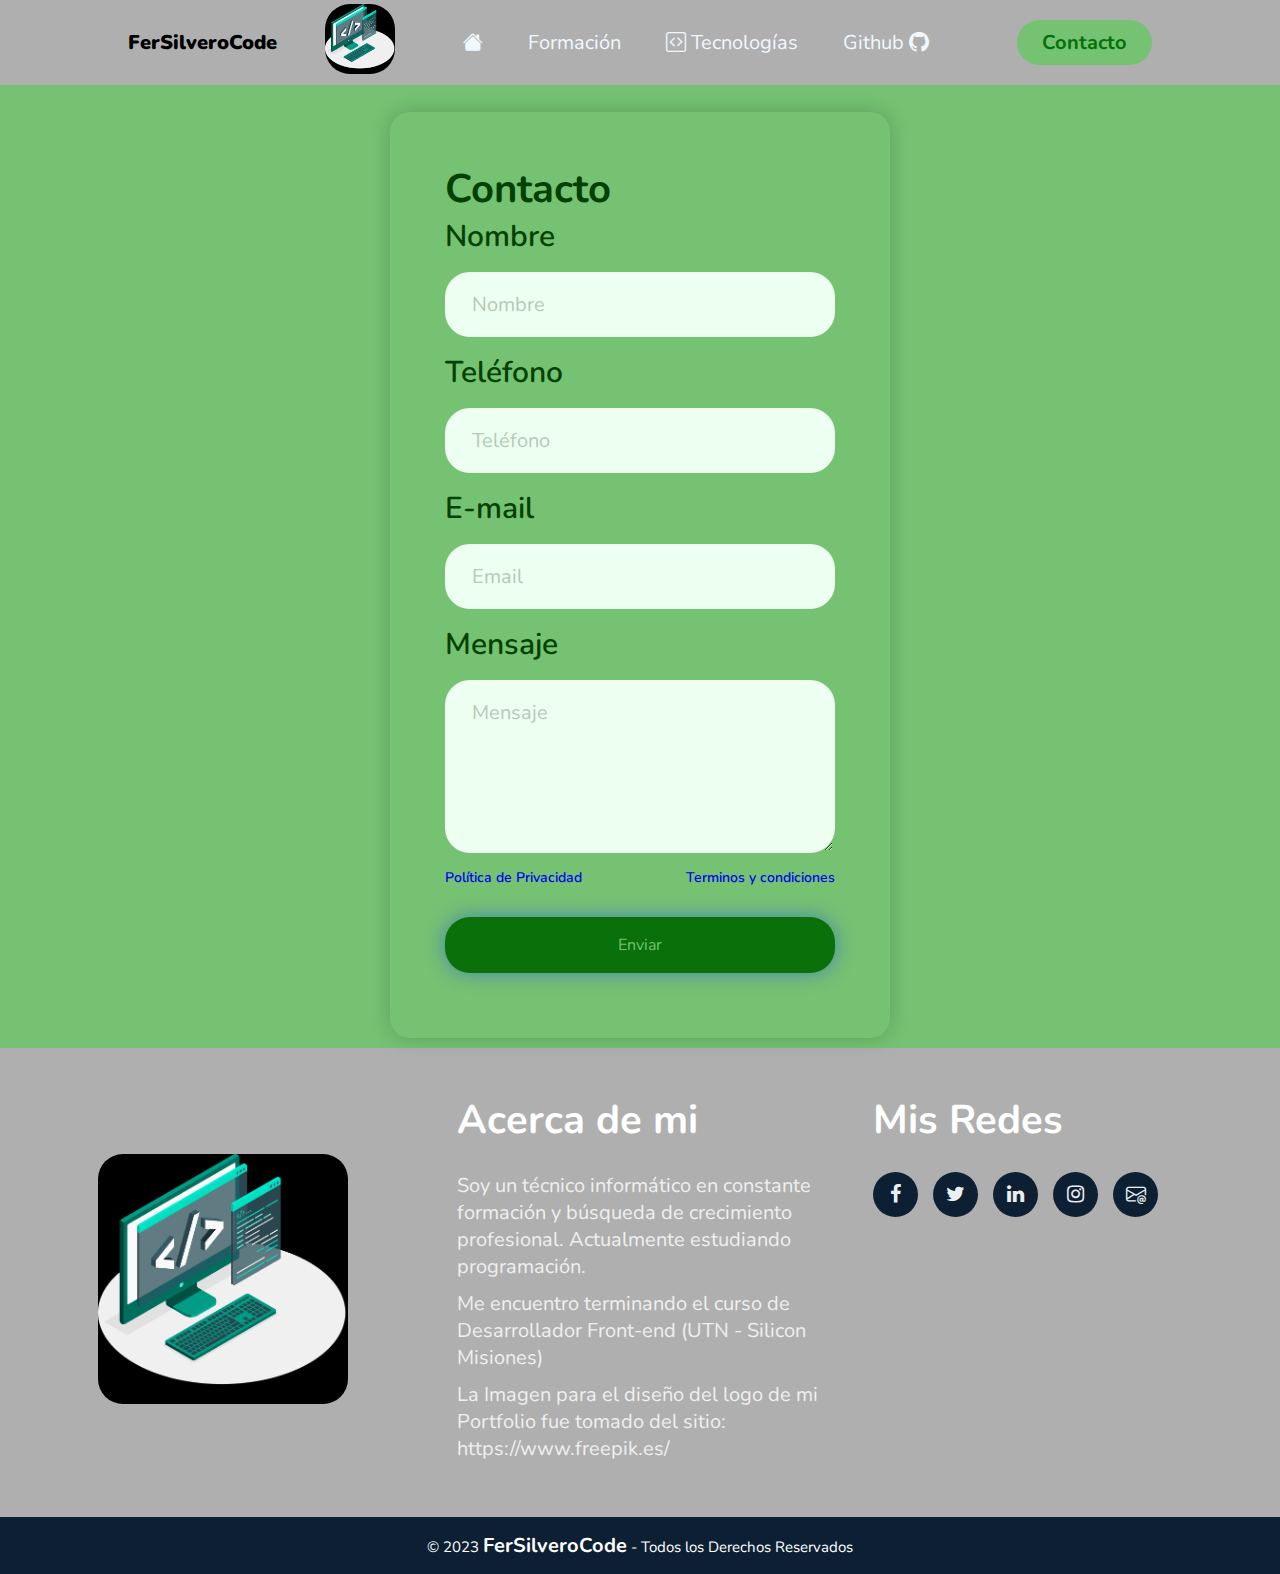
==== contacto.html @ 9dbee98d "nuevos avances" ====
<!DOCTYPE html>
<html lang="en">
<head>
    <meta charset="UTF-8">
    <meta name="viewport" content="width=device-width, initial-scale=1.0">
    <title>FerSilveroCode</title>
    <link href="https://cdn.jsdelivr.net/npm/bootstrap@5.3.2/dist/css/bootstrap.min.css" rel="stylesheet" integrity="sha384-T3c6CoIi6uLrA9TneNEoa7RxnatzjcDSCmG1MXxSR1GAsXEV/Dwwykc2MPK8M2HN" crossorigin="anonymous">
    <link rel="stylesheet" href="https://stackpath.bootstrapcdn.com/font-awesome/4.7.0/css/font-awesome.min.css"><!--Enlace para los íconos de las redes sociales-->
    <link rel="shortcut icon" href="curriculum.ico">
    <link rel="stylesheet" href="https://cdn.jsdelivr.net/npm/bootstrap-icons@1.11.1/font/bootstrap-icons.css"><!--Enlace para el ícono de correo electrónico-->
    <link rel="stylesheet" href="./styles.css">
    <link rel="stylesheet" href="./contacto.css">
        
</head>
<body>
<header class="header">
    <div>
        <h1><strong>FerSilveroCode</strong></h1>
    </div>
    <div class="logo">
        <img src="./assets/img/logo.jpg" alt="Logo">
    </div>
    <nav>
        <ul class="nav-links">
            <li><a href="./index.html"><i class="bi bi-house-fill"></i></a></li>
            <li><a href="./estudios.html">Formación</a></li>
            <li><a href="./tecnologias.html"><i class="bi bi-code-square"></i> Tecnologías</a></li>
            <li><a href="">Github <i class="bi bi-github"></i></a></li>
        </ul>
    </nav>
    <a href="#" class="btn"><button>Contacto</button></a>   
    
    <a onclick="openNav()" class="menu"  href="#"><button>Menu</button></a>

    <div class="overlay" id="mobile-menu">
        <a onclick="closeNav()" href="#" class="close">&times;</a>
        <div class="overlay-content">
            <a href="./index.html"><i class="bi bi-house-fill"></i></a>
            <a href="./estudios.html">Formación</a>
            <a href="./tecnologias.html"><i class="bi bi-code-square"></i> Tecnologías</a>
            <a href="">Github <i class="bi bi-github"></i></a>
        </div>
    </div>
</header>
<br>

<div class="contenedor-4">
    <form action="https://formsubmit.co/fersilverocode@gmail.com" method="POST">
        <h2>Contacto</h2>

        <label for="name">Nombre</label>
        <input type="text" name="name" id="name" placeholder="Nombre">

        <label for="phone">Teléfono</label>
        <input type="tel" name="phone" id="phone" placeholder="Teléfono">

        <label for="email">E-mail</label>
        <input type="email" name="email" id="email" placeholder="Email">

        <label for="message">Mensaje</label>
        <textarea name="message" id="message" cols="30" rows="5" placeholder="Mensaje"></textarea>

        <div class="form-txt">
            <a href="./politica-priv.html">Política de Privacidad</a>
            <a href="./terminos-cond.html">Terminos y condiciones</a>
        </div>

        <input class="btn-2" type="submit" value="Enviar">

    </form>
    
</div>

<footer class="pie-pagina">
<div class="grupo-1">
            <div class="box">
                <figure>
                    <a href="#"><img src="./assets/img/logo.jpg" alt="Logo de FerSilveroCode"></a>
                </figure>
            </div>
            <div class="box">
                <h2>Acerca de mi</h2>
                <p>Soy un técnico informático en constante formación y búsqueda de crecimiento profesional. Actualmente estudiando programación.</p>
                <p>Me encuentro terminando el curso de Desarrollador Front-end (UTN - Silicon Misiones)</p>
                <p>La Imagen para el diseño del logo de mi Portfolio fue tomado del sitio: https://www.freepik.es/ </p>
            </div>
            <div class="box">
                <h2>Mis Redes</h2>
                <div class="redsocial">
                    <a href="https://www.facebook.com/fernandodaniel.silvero/" class="fa fa-facebook" target="_blank"></a>
                    <a href="https://twitter.com/FerSilveroCode" class="fa fa-twitter" target="_blank"></a>
                    <a href="https://www.linkedin.com/in/fernando-daniel-silvero-579235296/" class="fa fa-linkedin" target="_blank"></a>
                    <a href="https://www.instagram.com/fernandodanielsilvero/" class="fa fa-instagram" target="_blank"></a>    
                    <a href="https://mailto:fersilverocode@gmail.com"><i class="bi bi-envelope-at" target="_blank"></i></a>
                </div>
            </div>
</div>

<div class="grupo-2">

    <small>&copy; 2023 <b>FerSilveroCode</b> - Todos los Derechos Reservados</small>    
    
</div>


</footer>
        
<script type="text/javascript" src="nav.js"></script>    
</body>
</html>
---- styles.css ----
@import url('https://fonts.googleapis.com/css2?family=Nunito:wght@400;700&display=swap');


*{
    box-sizing: border-box;
    margin: 0;
    padding: 0;
    font-family: 'Nunito', sans-serif;
    font-size: 20px;
}

body{
    background-color: rgb(116, 194, 114);
}


/*header*/
.header{
    background-color: rgb(175, 175, 175);
    display: flex;
    justify-content: space-between;
    align-items: center;
    height: 85px;
    padding: 5px 10%;

}

.header h1{
    font-size: 20px;    
}

.header .logo img{
    height: 70px;
    width: auto;
    border-radius: 25px;
    transition: all 0.3s;
}

.header .logo{
    cursor: pointer;
}

.header .logo img:hover{
    transform: scale(1.2);
}

.header .nav-links{
    list-style: none;
}

.header .nav-links li{
    display:inline-block;
    padding: 0 20px;
    
}

.header .nav-links li:hover{
    transform: scale(1.1);
}

.header .nav-links a{
    font-size: 700;
    color: aliceblue;
    
}

.header .nav-links a:hover{
    color:chocolate;
}

.menu{
    display: none;
}

.header .btn button,
.header .menu button{
    margin-left: 20px;
    font-weight: 700;
    color:rgb(6, 113, 6);
    padding: 9px 25px;
    background: rgb(116, 194, 114);
    border: none;
    border-radius: 50px;
    cursor:pointer;
    transition: all 0.3s ease 0s;
}

.header .btn button:hover,
.header .menu button:hover{
    background-color: darkslategray;
    color:aliceblue;
    transform: scale(1.1);
}

@media screen and (max-width: 800px){
    .nav-links, .btn{
        display: none;   
    }
    .menu{
        display: inherit;
    }
}  

.header a{
    text-decoration: none;
}

.header .overlay{
    height: 100%;
    width: 0;
    position:fixed;
    z-index:1;
    left:0;
    top:0;
    background-color: rgba(33, 49, 63, 95);
    overflow: hidden;
    transition: all 0.3s ease 0s;
}

.header .overlay .overlay-content{
    display: flex;
    height: 100%;
    flex-direction: column;
    align-items: center;
    justify-content: center;
}

.header .overlay a{
    padding: 15px;
    font-size: 36px;
    display: block;
    transition: all 0.3s ease 0s;
    font-weight: 700;
    color: #eceff1;

}

.header .overlay a:hover,
.header .overlay a:focus{
    color: #ffbc0e;
}

.header .overlay .close{
    position: absolute;
    top: 20px;
    right: 45px;
    font-size: 65px;
}

@media screen and (max-height: 450px){
    .header .overlay a{
        font-size: 20px;
    }
    .header .overlay .close{
        font-size: 40px;
        top: 15px;
        right: 5px;
    }
}

.contenedor{    
    flex-direction: column;
    justify-content: center;
    align-items: center;
    margin-bottom: 10px;        
}

h1{
    text-align: center;
}


.foto-de-perfil{
    display: flex;
    justify-content: center;
    align-items: center;
    margin-bottom: 10px;
    
}

.foto-de-perfil img{
    
    width: 500px;
    border-radius: 25px;
    

}


.info_personal{  
    display:block;
    margin: auto;
    background-color: rgb(255, 255, 255);
    border-radius: 25px;
    width: 600px;
    height: 400px;
    list-style: none;
    font-size: 25px;
    font-family:'Gill Sans', 'Gill Sans MT', Calibri, 'Trebuchet MS', sans-serif;
    text-align: left;
    list-style: none;
    
}

.info_personal h2{
    text-align: center;
}


@media screen and (max-width: 450px){

    .contenedor{
        
        flex-direction: column;
        justify-content: center;
        align-items: center;
        margin-bottom: 10px;
    }

    
    .foto-de-perfil img{
        width: 100px;
    }

    .info_personal{
        width: 250px;
    }
    .info_personal ul li, h2{
        font-size:15px ;
    }
}


/*footer*/

.pie-pagina{
    width: 100%;
    background-color: rgb(175, 175, 175);

}

.pie-pagina .grupo-1{
    width: 100%;
    max-width: 1200px;
    margin:auto;
    display: grid;
    grid-template-columns: repeat(3, 1fr);
    grid-gap: 50px;
    padding: 45px 0px;
}

.pie-pagina .grupo-1 .box figure{
    width: 100%;
    height: 100%;
    display: flex;
    justify-content: center;
    align-items: center;
}

.pie-pagina .grupo-1 .box figure img{
    width: 250px;
    border-radius: 25px;
}

.pie-pagina .grupo-1 .box h2{
    color: #fff;
    margin-bottom: 25px;
    font-size: 40px;
    font-weight: bold;
}

.pie-pagina .grupo-1 .box p{
    color:#efefef;
    margin-bottom: 10px;
}

.pie-pagina .grupo-1 .redsocial a{
    display: inline-block;
    text-decoration: none;
    width: 45px;
    height: 45px;
    line-height: 45px;
    color: #eceff1;
    margin-right: 10px;
    background-color: #0d2033;
    text-align: center;
    transition: all 300ms ease;
    border-radius: 25px;
}

.pie-pagina .grupo-1 .redsocial a:hover{
    color: rgb(116, 194, 114);
    transform: scale(1.1);
}

.pie-pagina .grupo-2{
    background-color: #0d2033;
    padding: 15px 10px;
    text-align: center;
    color: #fff;
}

.pie-pagina .grupo-2 small{
    font-size: 15px;
}

@media screen and (max-width:800px) {
    .pie-pagina .grupo-1{
        width: 90%;
        grid-template-columns: repeat(1, 1fr);
        grid-gap: 30px;
        padding: 35px 0px;
    }
}
---- contacto.css ----
.contenedor-4{
    min-height: 100vh;
    display: flex;
    align-items:center;
    justify-content: center;
}

form{
    padding: 50px 55px;
    box-shadow: 0 0 20px rgba(0, 0, 0, 0.2);
    border-radius: 20px;
    width: 500px;
    margin-bottom: 10px;
    display: flex;
    flex-direction: column;
    text-align: left;
}

.contenedor-4 h2{
    color: rgb(3, 65, 3);
    font-size: 40px;
    font-weight: 700;

}

label{
    color: rgb(3, 65, 3);
    font-size: 30px;
    font-weight: 600;
    margin-bottom: 15px;

}

input, textarea{
    padding: 17px 25px;
    border-radius: 25px;
    margin-bottom: 15px;
    background-color: #edfff0;
    border: 2px solid #f0faf1;
    color: rgb(3, 65, 3);
    outline: none;
}

input::placeholder, textarea::placeholder{
    color: #b5cab6;
}

.form-txt{
    margin-bottom: 30px;
    display:flex;
    justify-content: space-between;
    text-align: center;
}

.form-txt a{
    font-size: 14px;
    font-weight: 600;
    text-decoration: none;
}

.btn-2{
    font-size: 16px;
    color: rgb(116, 194, 114);
    border:0;
    border-radius: 25px;
    background-color: rgb(10, 112, 10);
    box-shadow: 0 0 20px rgba(0, 47, 254, 0.4);
    cursor: pointer;
 
}

.btn-2:hover{
    background-color: aqua;
    color:rgb(3, 65, 3);
}

@media(max-width:991px){
    .contenedor-4{
        padding:30px;

    }

    form{
        padding: 50px 30px;
        width:100%;
    }

    input{
        padding: 15px;
    }
}
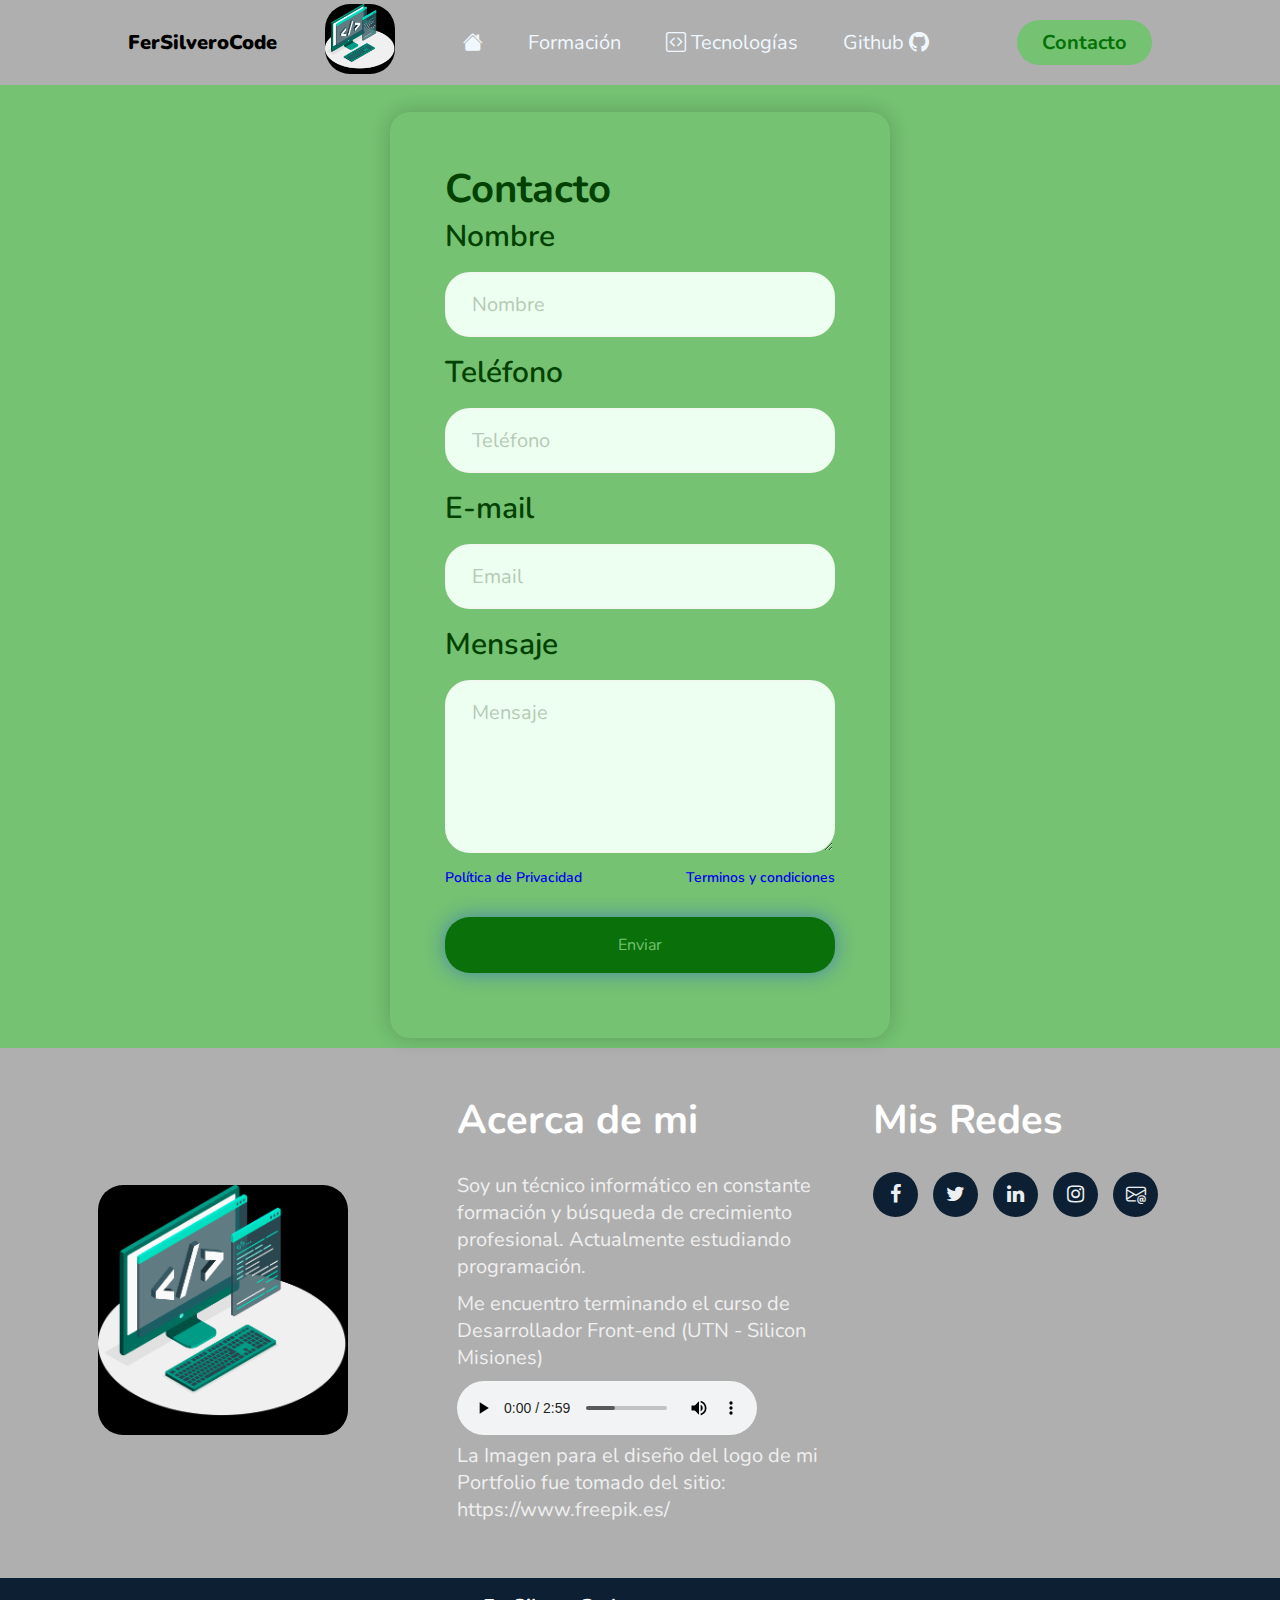
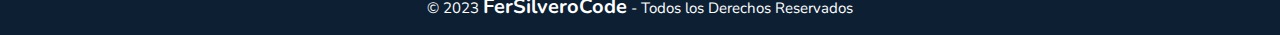
==== commit af46e874: "agregué música al footer" ====
--- a/contacto.html
+++ b/contacto.html
@@ -82,6 +82,7 @@
                 <h2>Acerca de mi</h2>
                 <p>Soy un técnico informático en constante formación y búsqueda de crecimiento profesional. Actualmente estudiando programación.</p>
                 <p>Me encuentro terminando el curso de Desarrollador Front-end (UTN - Silicon Misiones)</p>
+                <audio src="./assets/audio/You're The Best.mp3" controls="muted"></audio>
                 <p>La Imagen para el diseño del logo de mi Portfolio fue tomado del sitio: https://www.freepik.es/ </p>
             </div>
             <div class="box">
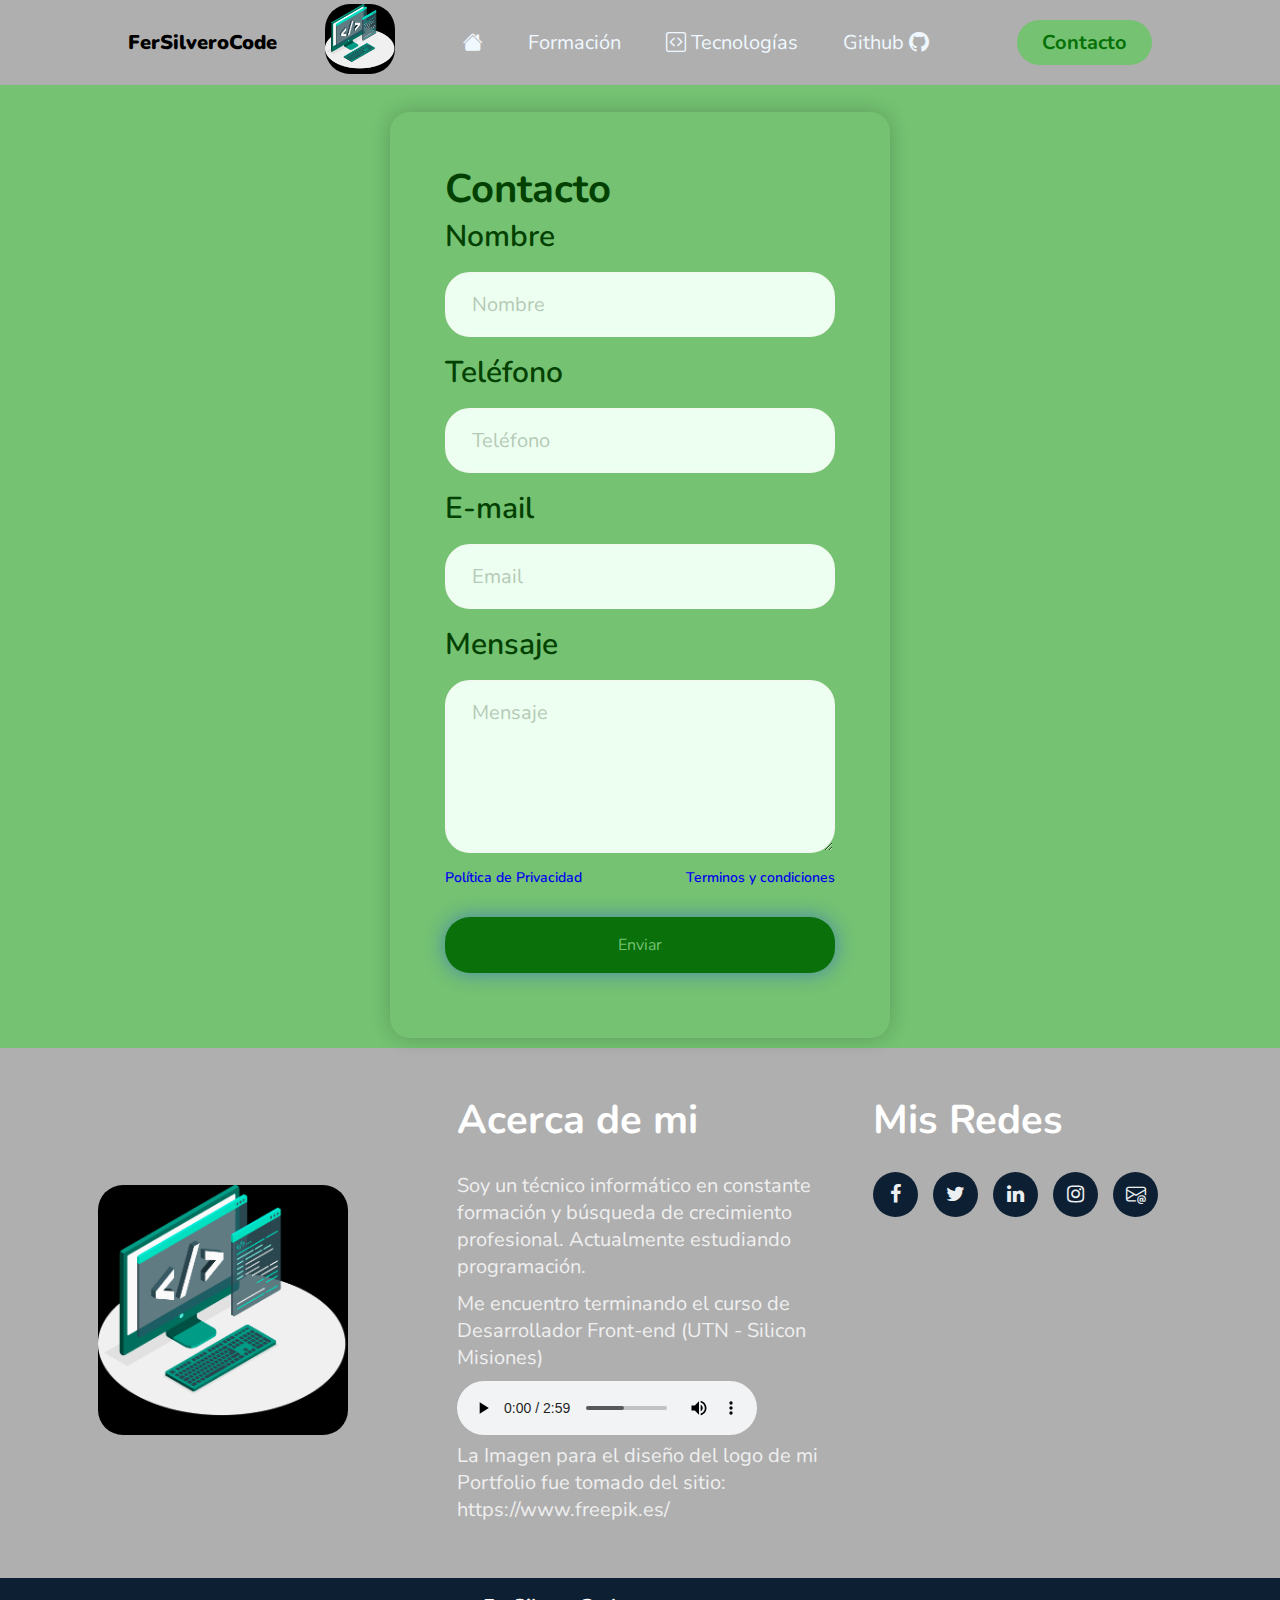
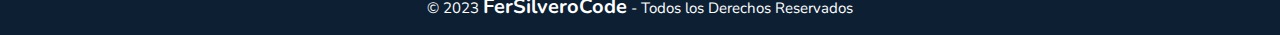
==== commit 064e0f0d: "Se agregó el enlace al repositorio de GitHub" ====
--- a/contacto.html
+++ b/contacto.html
@@ -25,7 +25,7 @@
             <li><a href="./index.html"><i class="bi bi-house-fill"></i></a></li>
             <li><a href="./estudios.html">Formación</a></li>
             <li><a href="./tecnologias.html"><i class="bi bi-code-square"></i> Tecnologías</a></li>
-            <li><a href="">Github <i class="bi bi-github"></i></a></li>
+            <li><a href="https://github.com/FERSILVEROCODE/portfolio-tp-final">Github <i class="bi bi-github"></i></a></li>
         </ul>
     </nav>
     <a href="#" class="btn"><button>Contacto</button></a>   
@@ -38,7 +38,7 @@
             <a href="./index.html"><i class="bi bi-house-fill"></i></a>
             <a href="./estudios.html">Formación</a>
             <a href="./tecnologias.html"><i class="bi bi-code-square"></i> Tecnologías</a>
-            <a href="">Github <i class="bi bi-github"></i></a>
+            <a href="https://github.com/FERSILVEROCODE/portfolio-tp-final">Github <i class="bi bi-github"></i></a>
         </div>
     </div>
 </header>
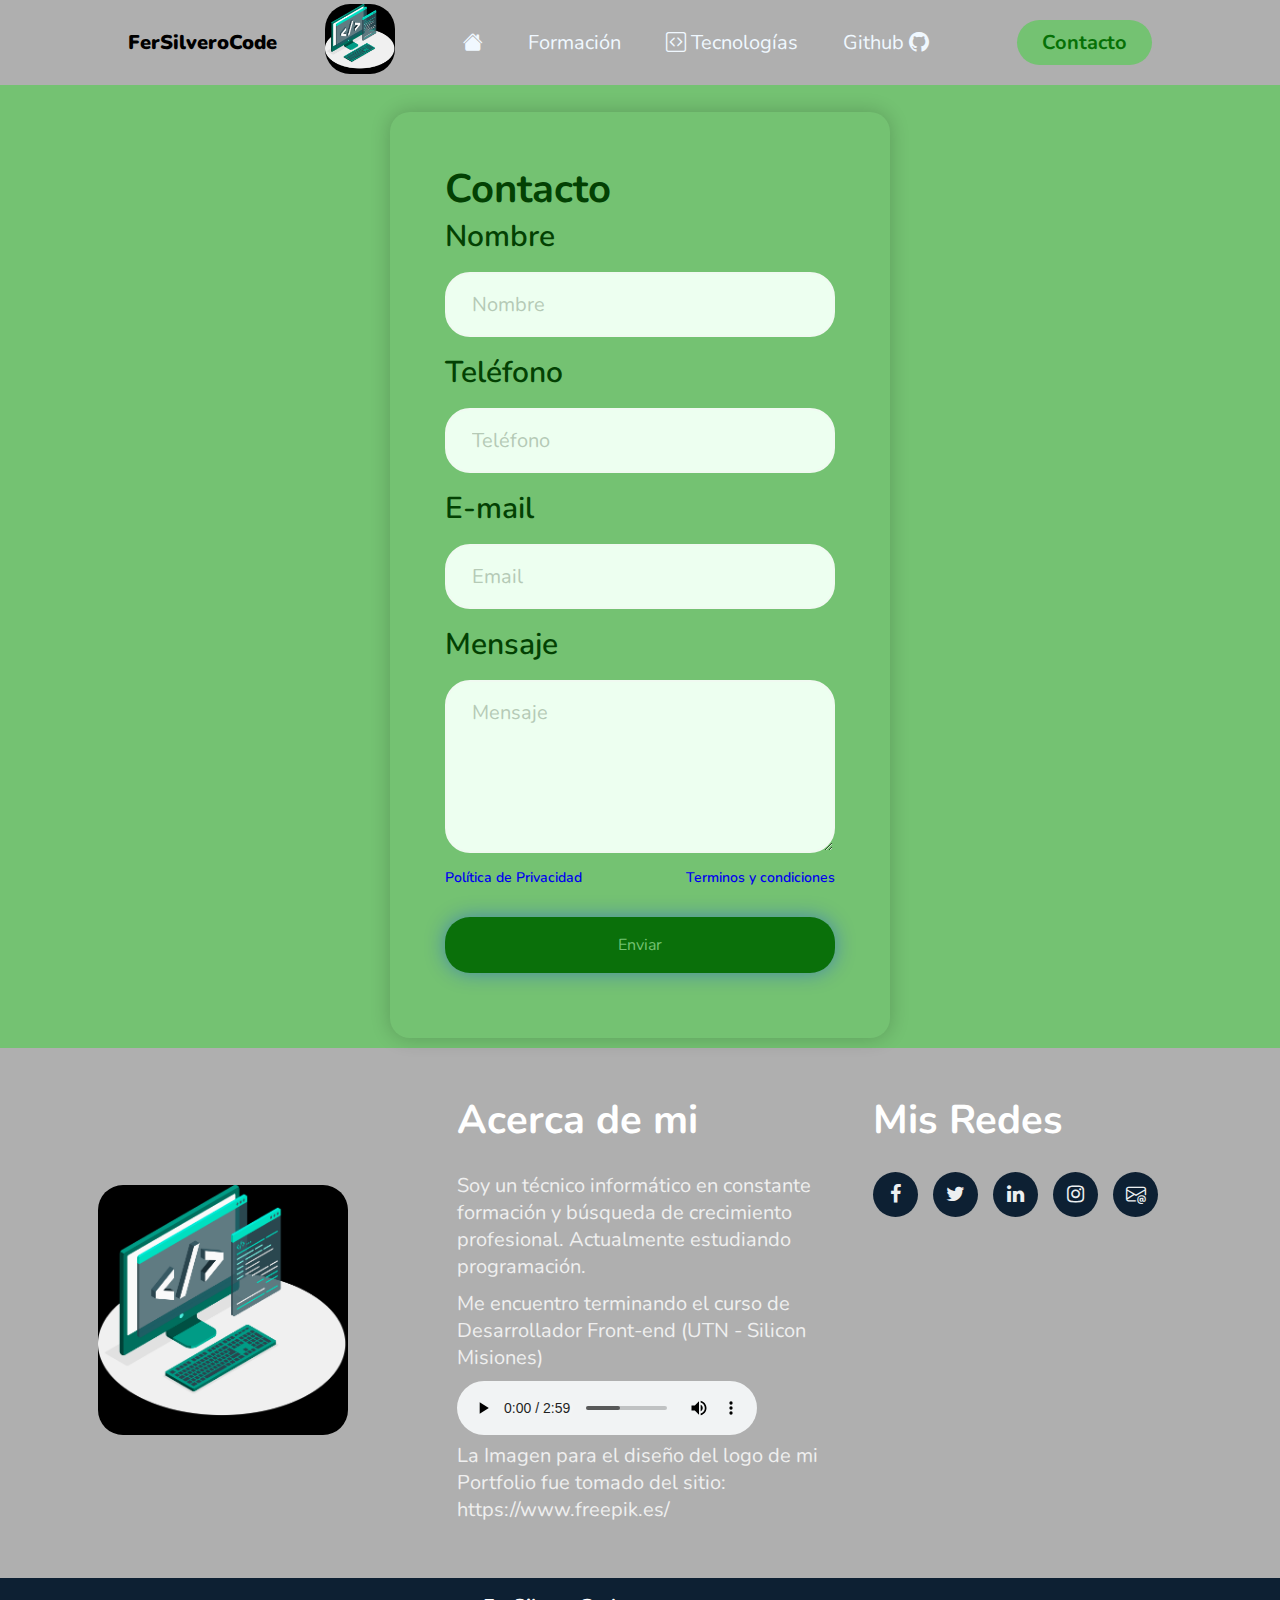
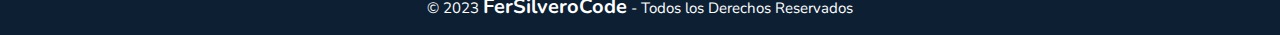
==== commit b0172154: "se agregó el Target=_blank al enlace del repositorio" ====
--- a/contacto.html
+++ b/contacto.html
@@ -25,7 +25,7 @@
             <li><a href="./index.html"><i class="bi bi-house-fill"></i></a></li>
             <li><a href="./estudios.html">Formación</a></li>
             <li><a href="./tecnologias.html"><i class="bi bi-code-square"></i> Tecnologías</a></li>
-            <li><a href="https://github.com/FERSILVEROCODE/portfolio-tp-final">Github <i class="bi bi-github"></i></a></li>
+            <li><a href="https://github.com/FERSILVEROCODE/portfolio-tp-final" target="_blank">Github <i class="bi bi-github"></i></a></li>
         </ul>
     </nav>
     <a href="#" class="btn"><button>Contacto</button></a>   
@@ -38,7 +38,7 @@
             <a href="./index.html"><i class="bi bi-house-fill"></i></a>
             <a href="./estudios.html">Formación</a>
             <a href="./tecnologias.html"><i class="bi bi-code-square"></i> Tecnologías</a>
-            <a href="https://github.com/FERSILVEROCODE/portfolio-tp-final">Github <i class="bi bi-github"></i></a>
+            <a href="https://github.com/FERSILVEROCODE/portfolio-tp-final" target="_blank">Github <i class="bi bi-github"></i></a>
         </div>
     </div>
 </header>
